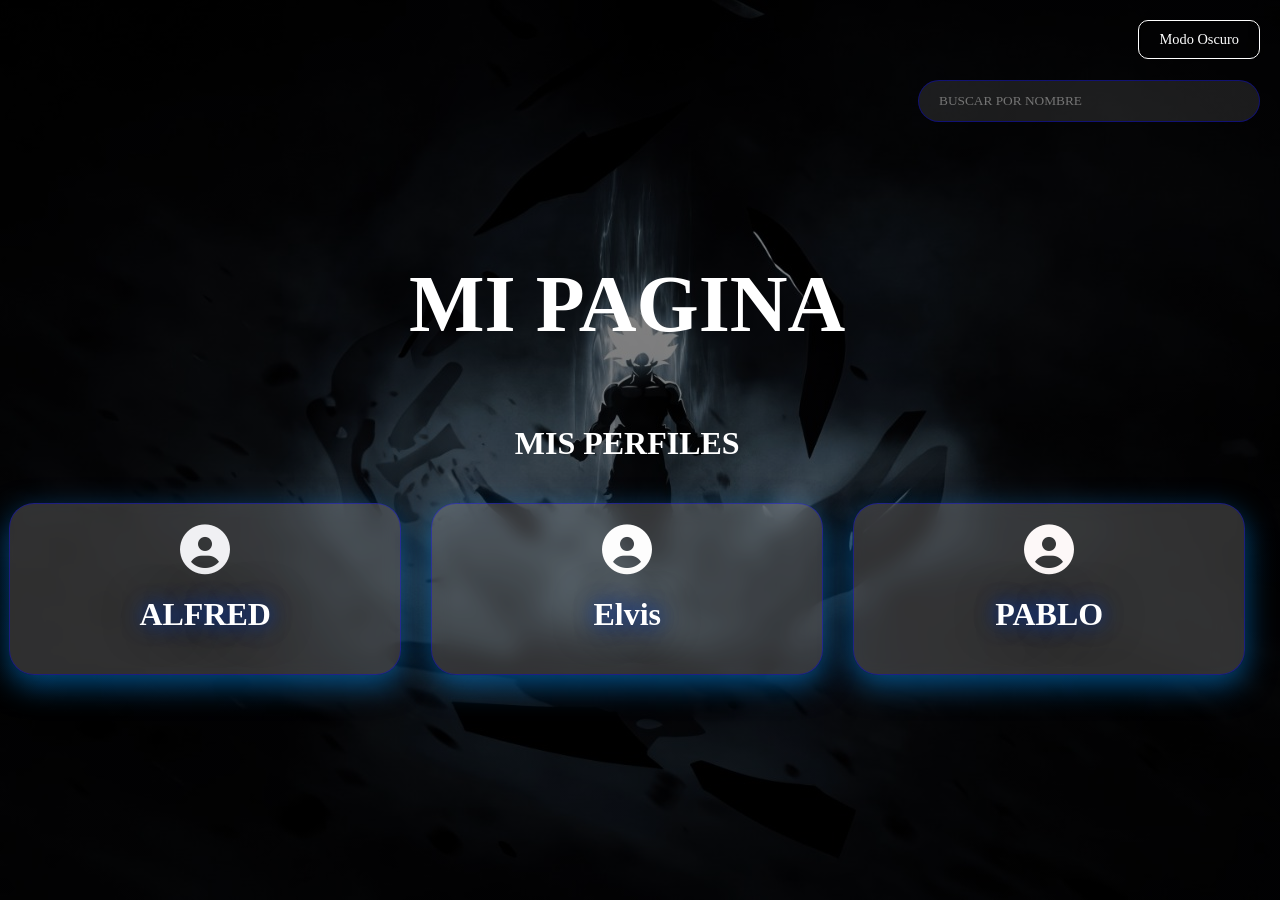
==== Nueva carpeta/ALFREDPABLO.html @ d785bc45 "Add files via upload" ====
<!DOCTYPE html>
<html lang="en">
<head>
    <meta charset="UTF-8">
    <meta name="viewport" content="width=device-width, initial-scale=1.0">
    <link rel="stylesheet" href="css/estilos.css">
    <link rel="stylesheet" href="https://cdnjs.cloudflare.com/ajax/libs/font-awesome/6.4.0/css/all.min.css">
    <title>PRUEBA-WEB</title>
</head>
<body>
    <div class="pre">
        <h1>MI PAGINA</h1>
        <button class="btn-modo" id = "btn-modo" onclick="modoPag()">Modo Oscuro</button>
    </div> 

    <div class="perfiles">
        <h1>MIS PERFILES</h1>
        <input type="text" 
        id="buscador"
         placeholder="BUSCAR POR NOMBRE"
          class="busqueda">
    </div>

    <div class="contenedor-padre">
        <div class="alfred">
            <details class="deslizar">
                <summary>
                    <i class="fa-solid fa-circle-user" style="font-size: 50px;"></i>
                    <h1>ALFRED</h1>
                </summary>
                <div class="p1">
                    <p>"Transformando ideas en hardware funcional. Mi pasión es la electrónica de potencia, los sistemas embebidos y la arquitectura de componentes que conectan el mundo digital con la realidad."</p>
                </div>
                <div class="alf1">
                    <img src="imagenes/inven.png" alt="alfred">
                    <div class="botones">
                        <a href="https://www.instagram.com/a.david_cabrera.d?igsh=MWl4b2toajl4MHV1Zw=="><i class="fa-brands fa-instagram"></i></a>
                    </div>
                </div>
            </details>
        </div>

        <div class="elvis">
            <details class="deslizar" >
                <summary  >                   
                    <i  class="fa-solid fa-circle-user" style="font-size: 50px;"></i>
                    <h1>Elvis</h1>
                </summary>
                <div class="p2" >
                    <p>"Dedicado a la medicina integral con un enfoque humano y preventivo. Mi compromiso es acompañar a cada paciente en su camino hacia el bienestar, combinando evidencia científica con una escucha activa para transformar la atención médica en una experiencia de confianza."</p>
                    <div class="pab1">
                        <img src="imagenes/ricki-martin.png" alt="elvis">
                        <div class="botones">
                            <a  id = "abajo" href="https://www.instagram.com/pablo_moya20?igsh=MTN6Njk2bjFnaW0zcQ%3D%3D&utm_source=qr_code_scanner&utm_medium=referral"><i class="fa-brands fa-instagram"></i></a> 
                        </div>
                    </div>
                </div>
            </details>
        </div>

         <div class="pablo">
            <details class="deslizar">
                <summary >
                    <i class="fa-solid fa-circle-user" style="font-size: 50px;"></i>
                    <h1>PABLO</h1>
                </summary>
                <div class="p2">
                    <p>"Construyendo el futuro bit a bit. Experto en ingeniería de software y gestión de redes, enfocado en diseñar sistemas inteligentes que transforman la complejidad en eficiencia operativa."</p>
                    <div class="pab1">
                        <img src="imagenes/oscuro.png" alt="pablo">
                        <div class="botones">
                            <a href="https://www.instagram.com/pablo_moya20?igsh=MTN6Njk2bjFnaW0zcQ%3D%3D&utm_source=qr_code_scanner&utm_medium=referral"><i class="fa-brands fa-instagram"></i></a> 
                        </div>
                    </div>
                </div>
            </details>
        </div>
    </div>  
    <script src="scrip.js"></script>
</body>
</html>
---- Nueva carpeta/css/estilos.css ----
body {
    background-image: linear-gradient(rgba(0,0,0,0.5), rgba(0,0,0,0.5)), url('../imagenes/oscuro.jpeg');
    background-size: cover;
    background-position: center;
    background-repeat: no-repeat;
    background-attachment: fixed;
    width: 98%;
    min-height: 100vh;
    margin: 0;
    padding: 0;
    display: flex;
    flex-direction: column;
    justify-content: center;
    align-items: center;
}



.btn-modo{
    position: fixed;
    top: 20px;
    right: 20px;
    background-color: transparent;
    border: 1px solid;
    color: white;
    border-radius: 1px solid rgba(0, 0, 255, 0.386);
    border-radius: 10px;
    padding: 10px 20px;
    font-size: 0.9rem;
    font-family: cursive;
    cursor: pointer;
    backdrop-filter: blur(5px);
    transition: all 0.3s ease;

}

.btn-modo:hover {
    transform: escale(1.1);
}

h1 {
    color: white;
    font-family: cursive;
    text-align: center;
}

.pre {
    font-size: 40px;
    color: white;
    font-family: cursive;
    text-align:right;
}
.contenedor-padre {
    display: flex;
    font-family: cursive;
    flex-direction: row;
    gap: 30px;
    justify-content: center;
    align-items: flex-start;
    padding: 20px;
    width: 100%;
    flex-wrap: wrap;
}

.alfred,.pablo,.elvis {
    background-color: rgba(255, 255, 255, 0.185);
    backdrop-filter: blur(10px);
    padding: 20px;
    border-radius: 25px;
    border: 1px solid rgba(0, 0, 255, 0.386);
   box-shadow: 0px 10px 30px rgba(0, 150, 255, 0.5);
    text-align: center;
    flex : 1;
    min-width: 300px;
    max-width: 350px;
    transition:transform 0.3s ease, box-shadow 0.3s ease;
}

.alfred:hover,.pablo:hover, .elvis:hover{ transform: scale(1.05);
}

.alfred { color: rgb(240, 240, 243); }
.pablo { color: rgb(253, 248, 248); }
.elvis { color: rgb(253, 253, 253); }

.p1 { color: rgb(247, 246, 246); }
.p2 { color: rgb(254, 255, 255); }

.alf1 img, .pab1 img {
    width: 100%;
   height: auto;
   object-fit: cover;
   border-radius: 20px;
}

.botones {
    font-size: 70px;
}

summary {
    list-style: none;
    cursor: pointer;
}
summary h1 {
color: #fff;
    text-shadow:
        0 0 20px #0041cc,
        0 0 40px #000000;
}
summary:hover h1 {
    transform: scale(1.05);
}
summary::-webkit-details-marker {
    display: none;
}
@keyframes aparecer {
    from {
        opacity: 0;
        transform: translateY(40px);
    }
    to {
        opacity: 1;
        transform: translateY(0px);
    }
}
.alfred, .pablo, .elvis , .perfiles{
    animation: aparecer 1s ease-out;
}
.alfred summary i, .pablo summary i , .elvis summary i {
    transition: all 0.4s ease;
}
summary:hover i {
    transform: scale(1.5) rotate(360deg);
    color: #002a5b;
}
details[open] summary ~ * {
    animation: aparecer 1s ease-out;
}
.busqueda {
    position : fixed;
    top: 80px;  
    right: 20px;
    padding: 12px 20px;
    width: 300px;
    border-radius: 25px;
    border: 1px solid rgba(0, 0, 255, 0.386);
    background: rgba(255, 255, 255, 0.1);
    color: white;
    outline: none;
    transition: all 0.3s ease;
    margin-bottom: 20px;
    font-family: cursive;
}
.filtros-ocultos {
    display: none !important;
}
mark {
    background-color: rgba(0, 13, 255, 0.6);
    color: white;
    padding: 0 2px;
    border-radius: 4px;
}
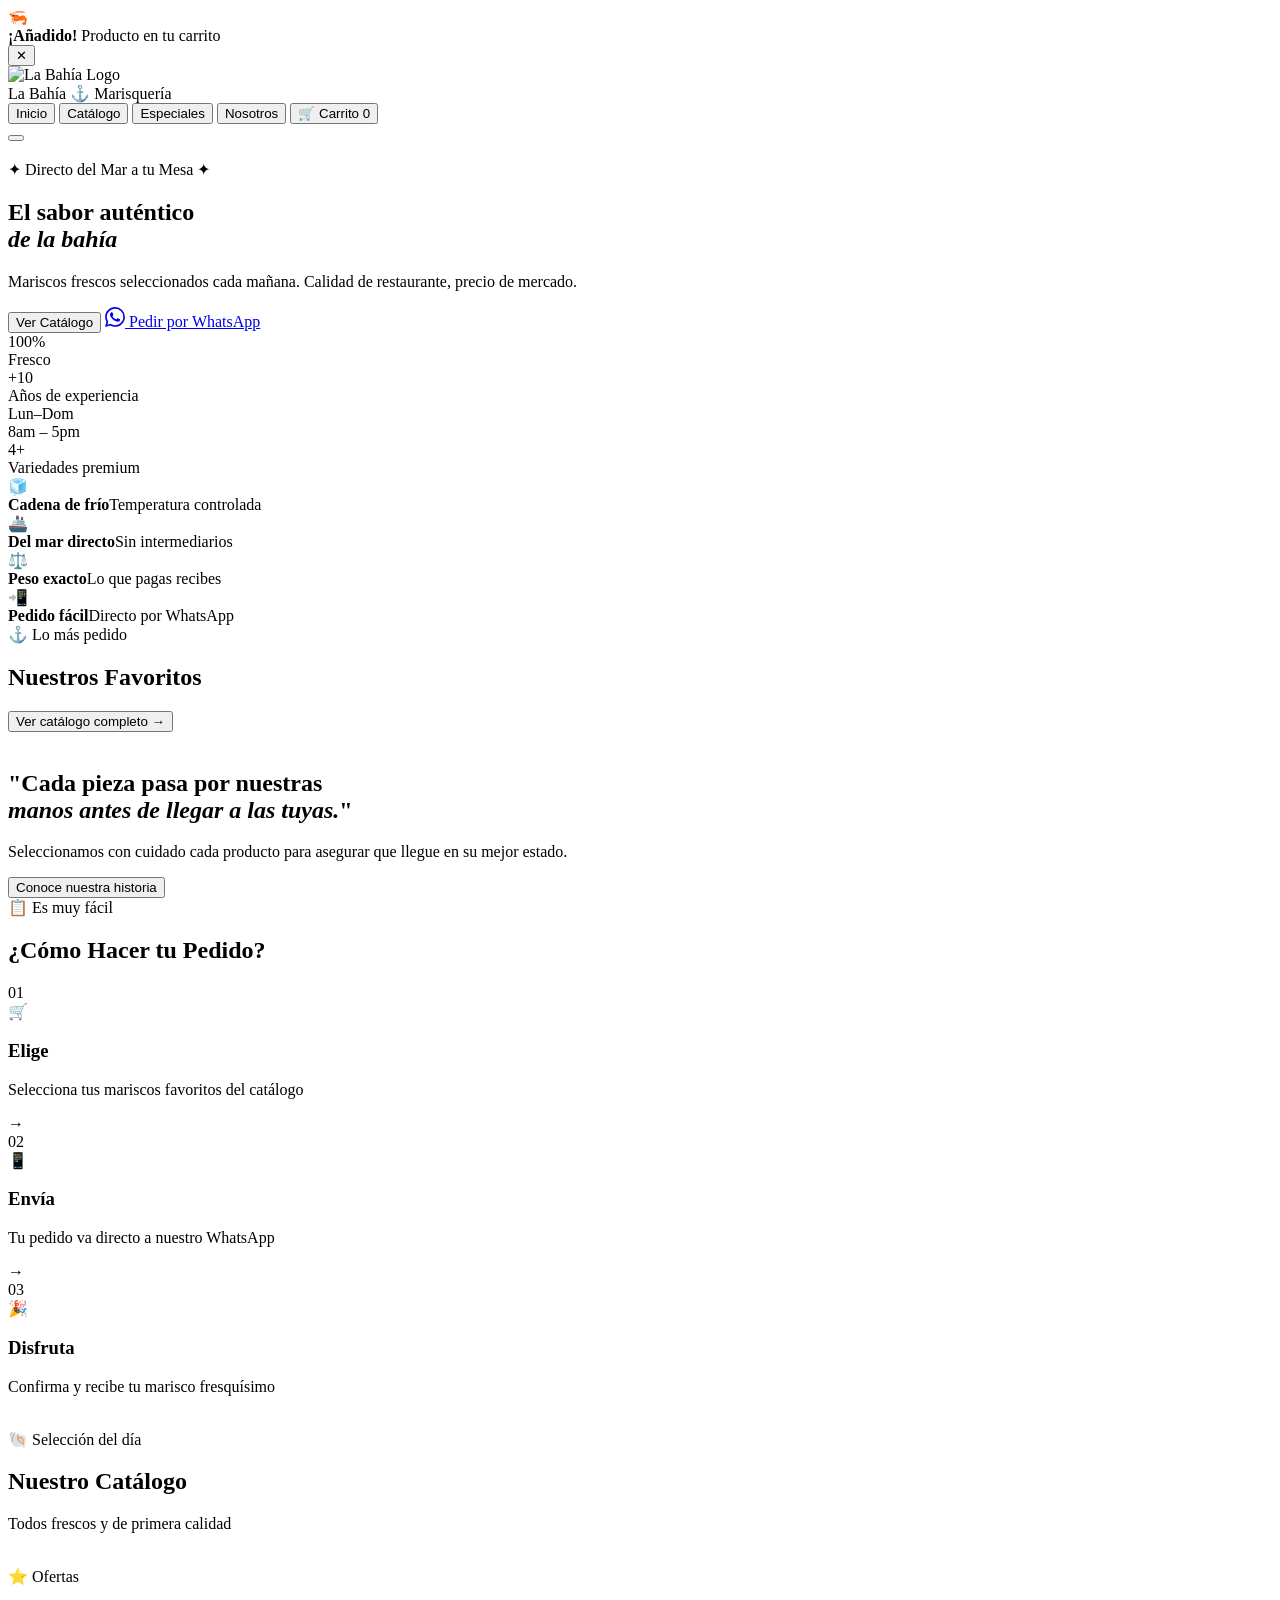
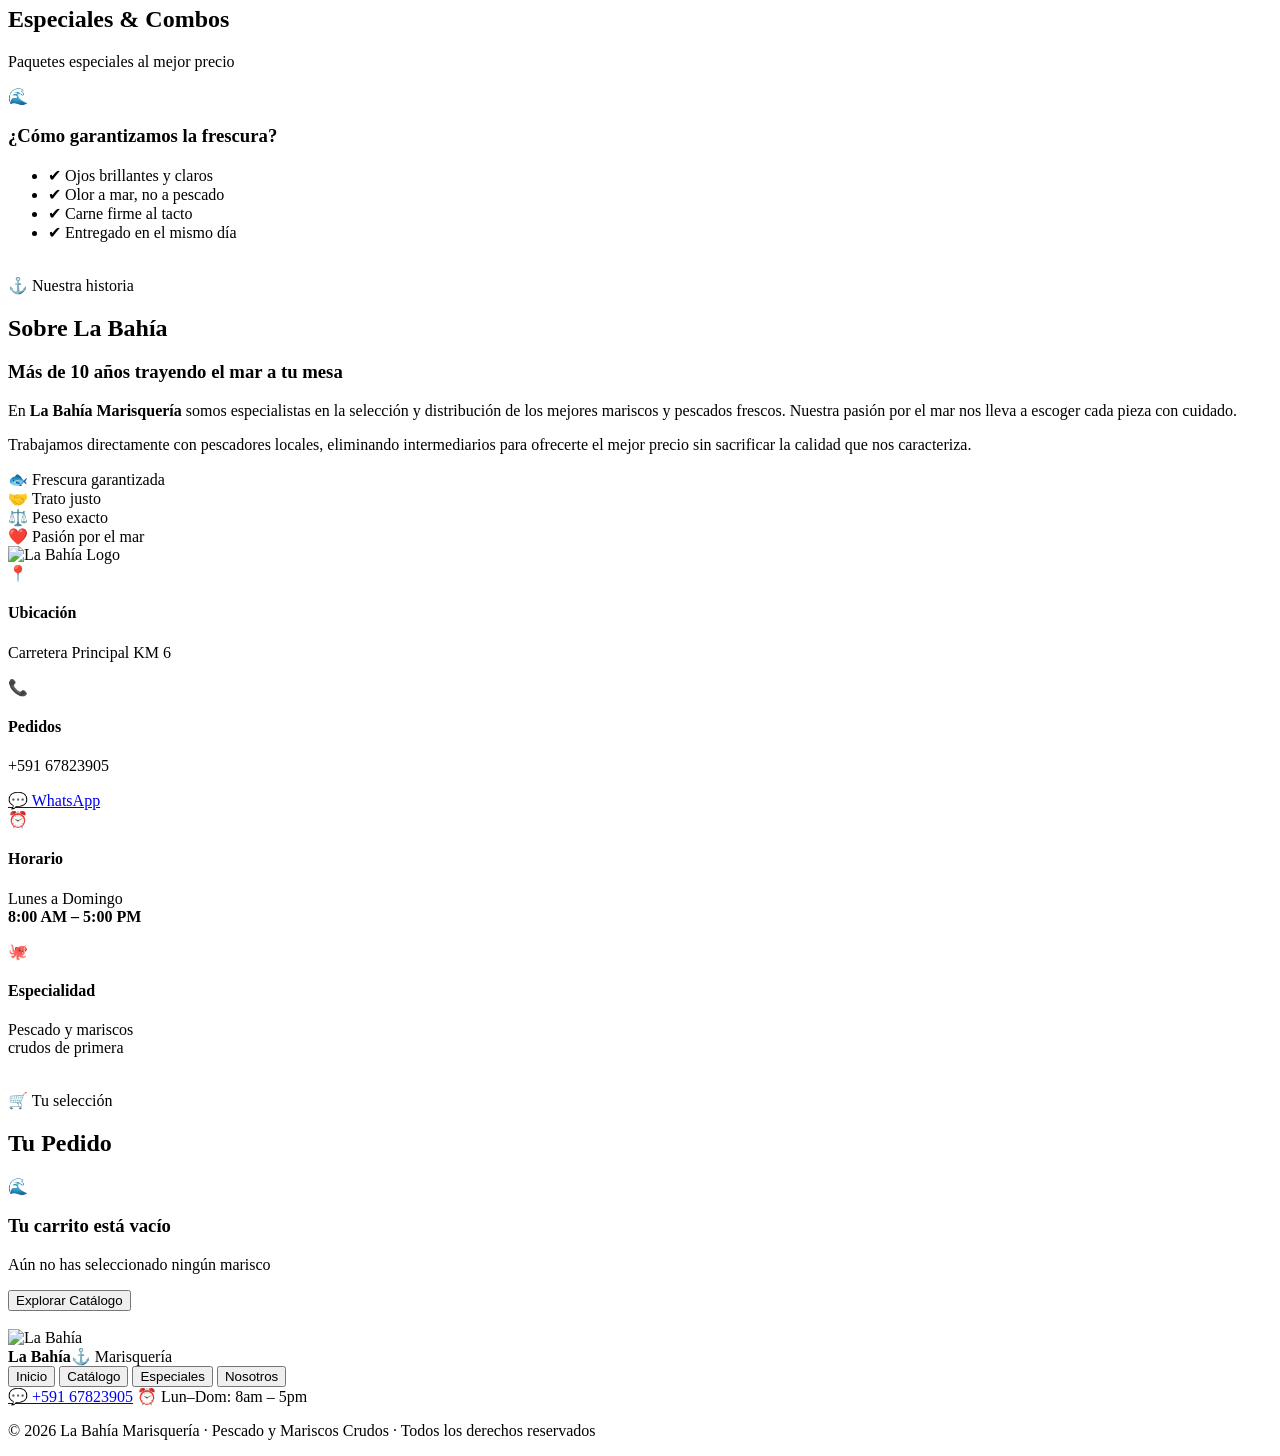
==== commit 1a6b9cad: "Update ALFREDPABLO.html" ====
--- a/Nueva carpeta/ALFREDPABLO.html
+++ b/Nueva carpeta/ALFREDPABLO.html
@@ -1,81 +1,344 @@
 <!DOCTYPE html>
-<html lang="en">
+<html lang="es">
 <head>
     <meta charset="UTF-8">
     <meta name="viewport" content="width=device-width, initial-scale=1.0">
-    <link rel="stylesheet" href="css/estilos.css">
-    <link rel="stylesheet" href="https://cdnjs.cloudflare.com/ajax/libs/font-awesome/6.4.0/css/all.min.css">
-    <title>PRUEBA-WEB</title>
+    <title>La Bahía | Marisquería - Pescado y Mariscos Crudos</title>
+    <link rel="preconnect" href="https://fonts.googleapis.com">
+    <link href="https://fonts.googleapis.com/css2?family=Bebas+Neue&family=Montserrat:wght@400;500;600;700;800&family=Playfair+Display:ital,wght@1,700&display=swap" rel="stylesheet">
+    <link rel="stylesheet" href="styles.css">
 </head>
 <body>
-    <div class="pre">
-        <h1>MI PAGINA</h1>
-        <button class="btn-modo" id = "btn-modo" onclick="modoPag()">Modo Oscuro</button>
-    </div> 
-
-    <div class="perfiles">
-        <h1>MIS PERFILES</h1>
-        <input type="text" 
-        id="buscador"
-         placeholder="BUSCAR POR NOMBRE"
-          class="busqueda">
+
+    <!-- TOAST NOTIFICATION -->
+    <div id="toast" class="toast" role="alert">
+        <div class="toast-inner">
+            <span class="toast-emoji" id="toastEmoji">🦐</span>
+            <div class="toast-text">
+                <strong id="toastTitle">¡Añadido!</strong>
+                <span id="toastMsg">Producto en tu carrito</span>
+            </div>
+            <button class="toast-close" onclick="closeToast()">✕</button>
+        </div>
+        <div class="toast-bar"></div>
     </div>
 
-    <div class="contenedor-padre">
-        <div class="alfred">
-            <details class="deslizar">
-                <summary>
-                    <i class="fa-solid fa-circle-user" style="font-size: 50px;"></i>
-                    <h1>ALFRED</h1>
-                </summary>
-                <div class="p1">
-                    <p>"Transformando ideas en hardware funcional. Mi pasión es la electrónica de potencia, los sistemas embebidos y la arquitectura de componentes que conectan el mundo digital con la realidad."</p>
-                </div>
-                <div class="alf1">
-                    <img src="imagenes/inven.png" alt="alfred">
-                    <div class="botones">
-                        <a href="https://www.instagram.com/a.david_cabrera.d?igsh=MWl4b2toajl4MHV1Zw=="><i class="fa-brands fa-instagram"></i></a>
-                    </div>
-                </div>
-            </details>
-        </div>
-
-        <div class="elvis">
-            <details class="deslizar" >
-                <summary  >                   
-                    <i  class="fa-solid fa-circle-user" style="font-size: 50px;"></i>
-                    <h1>Elvis</h1>
-                </summary>
-                <div class="p2" >
-                    <p>"Dedicado a la medicina integral con un enfoque humano y preventivo. Mi compromiso es acompañar a cada paciente en su camino hacia el bienestar, combinando evidencia científica con una escucha activa para transformar la atención médica en una experiencia de confianza."</p>
-                    <div class="pab1">
-                        <img src="imagenes/ricki-martin.png" alt="elvis">
-                        <div class="botones">
-                            <a  id = "abajo" href="https://www.instagram.com/pablo_moya20?igsh=MTN6Njk2bjFnaW0zcQ%3D%3D&utm_source=qr_code_scanner&utm_medium=referral"><i class="fa-brands fa-instagram"></i></a> 
+    <!-- HEADER -->
+    <header class="header" id="mainHeader">
+        <div class="container header-inner">
+            <div class="logo-wrap">
+                <img src="imagen/WhatsApp Image 2026-05-14 at 16.54.12.png" alt="La Bahía Logo" class="logo-img">
+                <div class="logo-texts">
+                    <span class="logo-name">La Bahía</span>
+                    <span class="logo-tagline">⚓ Marisquería</span>
+                </div>
+            </div>
+            <nav class="nav" id="mainNav">
+                <button class="nav-btn active" data-section="home">Inicio</button>
+                <button class="nav-btn" data-section="products">Catálogo</button>
+                <button class="nav-btn" data-section="specials">Especiales</button>
+                <button class="nav-btn" data-section="about">Nosotros</button>
+                <button class="nav-btn cart-nav-btn" data-section="cart">
+                    🛒 Carrito
+                    <span class="cart-badge" id="cartCount">0</span>
+                </button>
+            </nav>
+            <button class="hamburger" id="hamburger" aria-label="Menú">
+                <span></span><span></span><span></span>
+            </button>
+        </div>
+    </header>
+
+    <main>
+
+        <!-- ==================== HOME ==================== -->
+        <section id="home" class="section active">
+
+            <!-- HERO -->
+            <div class="hero">
+                <div class="hero-logo-bg">
+                    <img src="imagen/WhatsApp Image 2026-05-14 at 16.54.12.png" alt="">
+                </div>
+                <div class="wave-overlay"></div>
+                <div class="container hero-content">
+                    <div class="hero-badge">✦ Directo del Mar a tu Mesa ✦</div>
+                    <h1 class="hero-title">
+                        El sabor auténtico<br>
+                        <em>de la bahía</em>
+                    </h1>
+                    <p class="hero-desc">
+                        Mariscos frescos seleccionados cada mañana. Calidad de restaurante, precio de mercado.
+                    </p>
+                    <div class="hero-actions">
+                        <button class="btn-primary" onclick="showSection('products')">Ver Catálogo</button>
+                        <a class="btn-whatsapp" href="https://wa.me/59167823905" target="_blank">
+                            <svg width="20" height="20" viewBox="0 0 24 24" fill="currentColor"><path d="M17.472 14.382c-.297-.149-1.758-.867-2.03-.967-.273-.099-.471-.148-.67.15-.197.297-.767.966-.94 1.164-.173.199-.347.223-.644.075-.297-.15-1.255-.463-2.39-1.475-.883-.788-1.48-1.761-1.653-2.059-.173-.297-.018-.458.13-.606.134-.133.298-.347.446-.52.149-.174.198-.298.298-.497.099-.198.05-.371-.025-.52-.075-.149-.669-1.612-.916-2.207-.242-.579-.487-.5-.669-.51-.173-.008-.371-.01-.57-.01-.198 0-.52.074-.792.372-.272.297-1.04 1.016-1.04 2.479 0 1.462 1.065 2.875 1.213 3.074.149.198 2.096 3.2 5.077 4.487.709.306 1.262.489 1.694.625.712.227 1.36.195 1.871.118.571-.085 1.758-.719 2.006-1.413.248-.694.248-1.289.173-1.413-.074-.124-.272-.198-.57-.347m-5.421 7.403h-.004a9.87 9.87 0 01-5.031-1.378l-.361-.214-3.741.982.998-3.648-.235-.374a9.86 9.86 0 01-1.51-5.26c.001-5.45 4.436-9.884 9.888-9.884 2.64 0 5.122 1.03 6.988 2.898a9.825 9.825 0 012.893 6.994c-.003 5.45-4.437 9.884-9.885 9.884m8.413-18.297A11.815 11.815 0 0012.05 0C5.495 0 .16 5.335.157 11.892c0 2.096.547 4.142 1.588 5.945L.057 24l6.305-1.654a11.882 11.882 0 005.683 1.448h.005c6.554 0 11.89-5.335 11.893-11.893a11.821 11.821 0 00-3.48-8.413z"/></svg>
+                            Pedir por WhatsApp
+                        </a>
+                    </div>
+                </div>
+                <div class="hero-stats">
+                    <div class="container stats-row">
+                        <div class="stat"><div class="stat-num">100%</div><div class="stat-lbl">Fresco</div></div>
+                        <div class="stat-div"></div>
+                        <div class="stat"><div class="stat-num">+10</div><div class="stat-lbl">Años de experiencia</div></div>
+                        <div class="stat-div"></div>
+                        <div class="stat"><div class="stat-num">Lun–Dom</div><div class="stat-lbl">8am – 5pm</div></div>
+                        <div class="stat-div"></div>
+                        <div class="stat"><div class="stat-num">4+</div><div class="stat-lbl">Variedades premium</div></div>
+                    </div>
+                </div>
+            </div>
+
+            <!-- FEATURES BAND -->
+            <div class="features-band">
+                <div class="container features-row">
+                    <div class="feature-item">
+                        <div class="feature-icon">🧊</div>
+                        <div><strong>Cadena de frío</strong><span>Temperatura controlada</span></div>
+                    </div>
+                    <div class="feature-item">
+                        <div class="feature-icon">🚢</div>
+                        <div><strong>Del mar directo</strong><span>Sin intermediarios</span></div>
+                    </div>
+                    <div class="feature-item">
+                        <div class="feature-icon">⚖️</div>
+                        <div><strong>Peso exacto</strong><span>Lo que pagas recibes</span></div>
+                    </div>
+                    <div class="feature-item">
+                        <div class="feature-icon">📲</div>
+                        <div><strong>Pedido fácil</strong><span>Directo por WhatsApp</span></div>
+                    </div>
+                </div>
+            </div>
+
+            <!-- PRODUCTOS DESTACADOS -->
+            <div class="container section-block">
+                <div class="section-label">⚓ Lo más pedido</div>
+                <h2 class="section-title">Nuestros Favoritos</h2>
+                <div class="featured-grid" id="featuredGrid"></div>
+                <div class="center-btn">
+                    <button class="btn-outline" onclick="showSection('products')">Ver catálogo completo →</button>
+                </div>
+            </div>
+
+            <!-- BANNER CALIDAD -->
+            <div class="quality-banner">
+                <div class="quality-bg-logo">
+                    <img src="imagen/WhatsApp Image 2026-05-14 at 16.54.12.png" alt="">
+                </div>
+                <div class="container quality-content">
+                    <h2>"Cada pieza pasa por nuestras<br><em>manos antes de llegar a las tuyas.</em>"</h2>
+                    <p>Seleccionamos con cuidado cada producto para asegurar que llegue en su mejor estado.</p>
+                    <button class="btn-primary" onclick="showSection('about')">Conoce nuestra historia</button>
+                </div>
+            </div>
+
+            <!-- CÓMO FUNCIONA -->
+            <div class="container section-block">
+                <div class="section-label">📋 Es muy fácil</div>
+                <h2 class="section-title">¿Cómo Hacer tu Pedido?</h2>
+                <div class="steps-row">
+                    <div class="step">
+                        <div class="step-num">01</div>
+                        <div class="step-icon">🛒</div>
+                        <h3>Elige</h3>
+                        <p>Selecciona tus mariscos favoritos del catálogo</p>
+                    </div>
+                    <div class="step-arrow">→</div>
+                    <div class="step">
+                        <div class="step-num">02</div>
+                        <div class="step-icon">📱</div>
+                        <h3>Envía</h3>
+                        <p>Tu pedido va directo a nuestro WhatsApp</p>
+                    </div>
+                    <div class="step-arrow">→</div>
+                    <div class="step">
+                        <div class="step-num">03</div>
+                        <div class="step-icon">🎉</div>
+                        <h3>Disfruta</h3>
+                        <p>Confirma y recibe tu marisco fresquísimo</p>
+                    </div>
+                </div>
+            </div>
+        </section>
+
+        <!-- ==================== CATÁLOGO ==================== -->
+        <section id="products" class="section">
+            <div class="page-hero mini-hero">
+                <div class="hero-logo-bg"><img src="imagen/WhatsApp Image 2026-05-14 at 16.54.12.png" alt=""></div>
+                <div class="container">
+                    <div class="section-label">🐚 Selección del día</div>
+                    <h2 class="page-title">Nuestro Catálogo</h2>
+                    <p>Todos frescos y de primera calidad</p>
+                </div>
+            </div>
+            <div class="container section-block">
+                <div class="filter-bar" id="filterBar"></div>
+                <div class="products-grid" id="productsList"></div>
+            </div>
+        </section>
+
+        <!-- ==================== ESPECIALES ==================== -->
+        <section id="specials" class="section">
+            <div class="page-hero mini-hero">
+                <div class="hero-logo-bg"><img src="imagen/WhatsApp Image 2026-05-14 at 16.54.12.png" alt=""></div>
+                <div class="container">
+                    <div class="section-label">⭐ Ofertas</div>
+                    <h2 class="page-title">Especiales & Combos</h2>
+                    <p>Paquetes especiales al mejor precio</p>
+                </div>
+            </div>
+            <div class="container section-block">
+                <div class="combos-grid" id="combosGrid"></div>
+                <div class="freshness-card">
+                    <div class="freshness-inner">
+                        <div class="fresh-icon">🌊</div>
+                        <div>
+                            <h3>¿Cómo garantizamos la frescura?</h3>
+                            <ul>
+                                <li>✔ Ojos brillantes y claros</li>
+                                <li>✔ Olor a mar, no a pescado</li>
+                                <li>✔ Carne firme al tacto</li>
+                                <li>✔ Entregado en el mismo día</li>
+                            </ul>
                         </div>
                     </div>
                 </div>
-            </details>
-        </div>
-
-         <div class="pablo">
-            <details class="deslizar">
-                <summary >
-                    <i class="fa-solid fa-circle-user" style="font-size: 50px;"></i>
-                    <h1>PABLO</h1>
-                </summary>
-                <div class="p2">
-                    <p>"Construyendo el futuro bit a bit. Experto en ingeniería de software y gestión de redes, enfocado en diseñar sistemas inteligentes que transforman la complejidad en eficiencia operativa."</p>
-                    <div class="pab1">
-                        <img src="imagenes/oscuro.png" alt="pablo">
-                        <div class="botones">
-                            <a href="https://www.instagram.com/pablo_moya20?igsh=MTN6Njk2bjFnaW0zcQ%3D%3D&utm_source=qr_code_scanner&utm_medium=referral"><i class="fa-brands fa-instagram"></i></a> 
+            </div>
+        </section>
+
+        <!-- ==================== NOSOTROS ==================== -->
+        <section id="about" class="section">
+            <div class="page-hero mini-hero">
+                <div class="hero-logo-bg"><img src="imagen/WhatsApp Image 2026-05-14 at 16.54.12.png" alt=""></div>
+                <div class="container">
+                    <div class="section-label">⚓ Nuestra historia</div>
+                    <h2 class="page-title">Sobre La Bahía</h2>
+                </div>
+            </div>
+            <div class="container section-block">
+                <div class="about-grid">
+                    <div class="about-text">
+                        <h3>Más de 10 años trayendo el mar a tu mesa</h3>
+                        <p>En <strong>La Bahía Marisquería</strong> somos especialistas en la selección y distribución de los mejores mariscos y pescados frescos. Nuestra pasión por el mar nos lleva a escoger cada pieza con cuidado.</p>
+                        <p>Trabajamos directamente con pescadores locales, eliminando intermediarios para ofrecerte el mejor precio sin sacrificar la calidad que nos caracteriza.</p>
+                        <div class="about-values">
+                            <div class="value-tag">🐟 Frescura garantizada</div>
+                            <div class="value-tag">🤝 Trato justo</div>
+                            <div class="value-tag">⚖️ Peso exacto</div>
+                            <div class="value-tag">❤️ Pasión por el mar</div>
                         </div>
                     </div>
-                </div>
-            </details>
-        </div>
-    </div>  
-    <script src="scrip.js"></script>
+                    <div class="about-logo-wrap">
+                        <img src="imagen/WhatsApp Image 2026-05-14 at 16.54.12.png" alt="La Bahía Logo" class="about-logo">
+                    </div>
+                </div>
+                <div class="info-cards">
+                    <div class="info-card">
+                        <div class="info-icon">📍</div>
+                        <h4>Ubicación</h4>
+                        <p>Carretera Principal KM 6</p>
+                    </div>
+                    <div class="info-card">
+                        <div class="info-icon">📞</div>
+                        <h4>Pedidos</h4>
+                        <p>+591 67823905</p>
+                        <a href="https://wa.me/59167823905" class="btn-wa-small" target="_blank">💬 WhatsApp</a>
+                    </div>
+                    <div class="info-card">
+                        <div class="info-icon">⏰</div>
+                        <h4>Horario</h4>
+                        <p>Lunes a Domingo<br><strong>8:00 AM – 5:00 PM</strong></p>
+                    </div>
+                    <div class="info-card">
+                        <div class="info-icon">🐙</div>
+                        <h4>Especialidad</h4>
+                        <p>Pescado y mariscos<br>crudos de primera</p>
+                    </div>
+                </div>
+            </div>
+        </section>
+
+        <!-- ==================== CARRITO ==================== -->
+        <section id="cart" class="section">
+            <div class="page-hero mini-hero">
+                <div class="hero-logo-bg"><img src="imagen/WhatsApp Image 2026-05-14 at 16.54.12.png" alt=""></div>
+                <div class="container">
+                    <div class="section-label">🛒 Tu selección</div>
+                    <h2 class="page-title">Tu Pedido</h2>
+                </div>
+            </div>
+            <div class="container section-block">
+                <div id="cartContent" style="display:none">
+                    <div class="cart-layout">
+                        <div class="cart-items-wrap">
+                            <table class="cart-table">
+                                <thead>
+                                    <tr>
+                                        <th>Producto</th>
+                                        <th>Precio</th>
+                                        <th>Cantidad</th>
+                                        <th>Subtotal</th>
+                                        <th></th>
+                                    </tr>
+                                </thead>
+                                <tbody id="cartItems"></tbody>
+                            </table>
+                        </div>
+                        <div class="cart-summary-card">
+                            <img src="imagen/WhatsApp Image 2026-05-14 at 16.54.12.png" alt="" class="summary-logo">
+                            <h3>Resumen del Pedido</h3>
+                            <div class="summary-rows" id="summaryRows"></div>
+                            <div class="summary-total">
+                                <span>Total</span>
+                                <span id="cartTotal">Bs. 0.00</span>
+                            </div>
+                            <button class="btn-checkout" id="checkoutBtn">
+                                <svg width="20" height="20" viewBox="0 0 24 24" fill="currentColor"><path d="M17.472 14.382c-.297-.149-1.758-.867-2.03-.967-.273-.099-.471-.148-.67.15-.197.297-.767.966-.94 1.164-.173.199-.347.223-.644.075-.297-.15-1.255-.463-2.39-1.475-.883-.788-1.48-1.761-1.653-2.059-.173-.297-.018-.458.13-.606.134-.133.298-.347.446-.52.149-.174.198-.298.298-.497.099-.198.05-.371-.025-.52-.075-.149-.669-1.612-.916-2.207-.242-.579-.487-.5-.669-.51-.173-.008-.371-.01-.57-.01-.198 0-.52.074-.792.372-.272.297-1.04 1.016-1.04 2.479 0 1.462 1.065 2.875 1.213 3.074.149.198 2.096 3.2 5.077 4.487.709.306 1.262.489 1.694.625.712.227 1.36.195 1.871.118.571-.085 1.758-.719 2.006-1.413.248-.694.248-1.289.173-1.413-.074-.124-.272-.198-.57-.347m-5.421 7.403h-.004a9.87 9.87 0 01-5.031-1.378l-.361-.214-3.741.982.998-3.648-.235-.374a9.86 9.86 0 01-1.51-5.26c.001-5.45 4.436-9.884 9.888-9.884 2.64 0 5.122 1.03 6.988 2.898a9.825 9.825 0 012.893 6.994c-.003 5.45-4.437 9.884-9.885 9.884m8.413-18.297A11.815 11.815 0 0012.05 0C5.495 0 .16 5.335.157 11.892c0 2.096.547 4.142 1.588 5.945L.057 24l6.305-1.654a11.882 11.882 0 005.683 1.448h.005c6.554 0 11.89-5.335 11.893-11.893a11.821 11.821 0 00-3.48-8.413z"/></svg>
+                                Enviar Pedido por WhatsApp
+                            </button>
+                            <button class="btn-clear" id="clearCartBtn">🗑 Vaciar carrito</button>
+                        </div>
+                    </div>
+                </div>
+                <div id="emptyCart" class="empty-cart">
+                    <div class="empty-icon">🌊</div>
+                    <h3>Tu carrito está vacío</h3>
+                    <p>Aún no has seleccionado ningún marisco</p>
+                    <button class="btn-primary" onclick="showSection('products')">Explorar Catálogo</button>
+                </div>
+            </div>
+        </section>
+
+    </main>
+
+    <!-- FOOTER -->
+    <footer class="footer">
+        <div class="footer-bg-logo">
+            <img src="WhatsApp_Image_2026-05-14_at_16_54_12.png" alt="">
+        </div>
+        <div class="container footer-inner">
+            <div class="footer-logo">
+                <img src="imagen/WhatsApp Image 2026-05-14 at 16.54.12.png" alt="La Bahía" class="footer-logo-img">
+                <div><strong>La Bahía</strong><span>⚓ Marisquería</span></div>
+            </div>
+            <div class="footer-links">
+                <button onclick="showSection('home')">Inicio</button>
+                <button onclick="showSection('products')">Catálogo</button>
+                <button onclick="showSection('specials')">Especiales</button>
+                <button onclick="showSection('about')">Nosotros</button>
+            </div>
+            <div class="footer-contact">
+                <a href="https://wa.me/59167823905" target="_blank" class="footer-wa">💬 +591 67823905</a>
+                <span>⏰ Lun–Dom: 8am – 5pm</span>
+            </div>
+        </div>
+        <div class="footer-bottom">
+            <p>© 2026 La Bahía Marisquería · Pescado y Mariscos Crudos · Todos los derechos reservados</p>
+        </div>
+    </footer>
+
+    <script src="script.js"></script>
 </body>
 </html>
